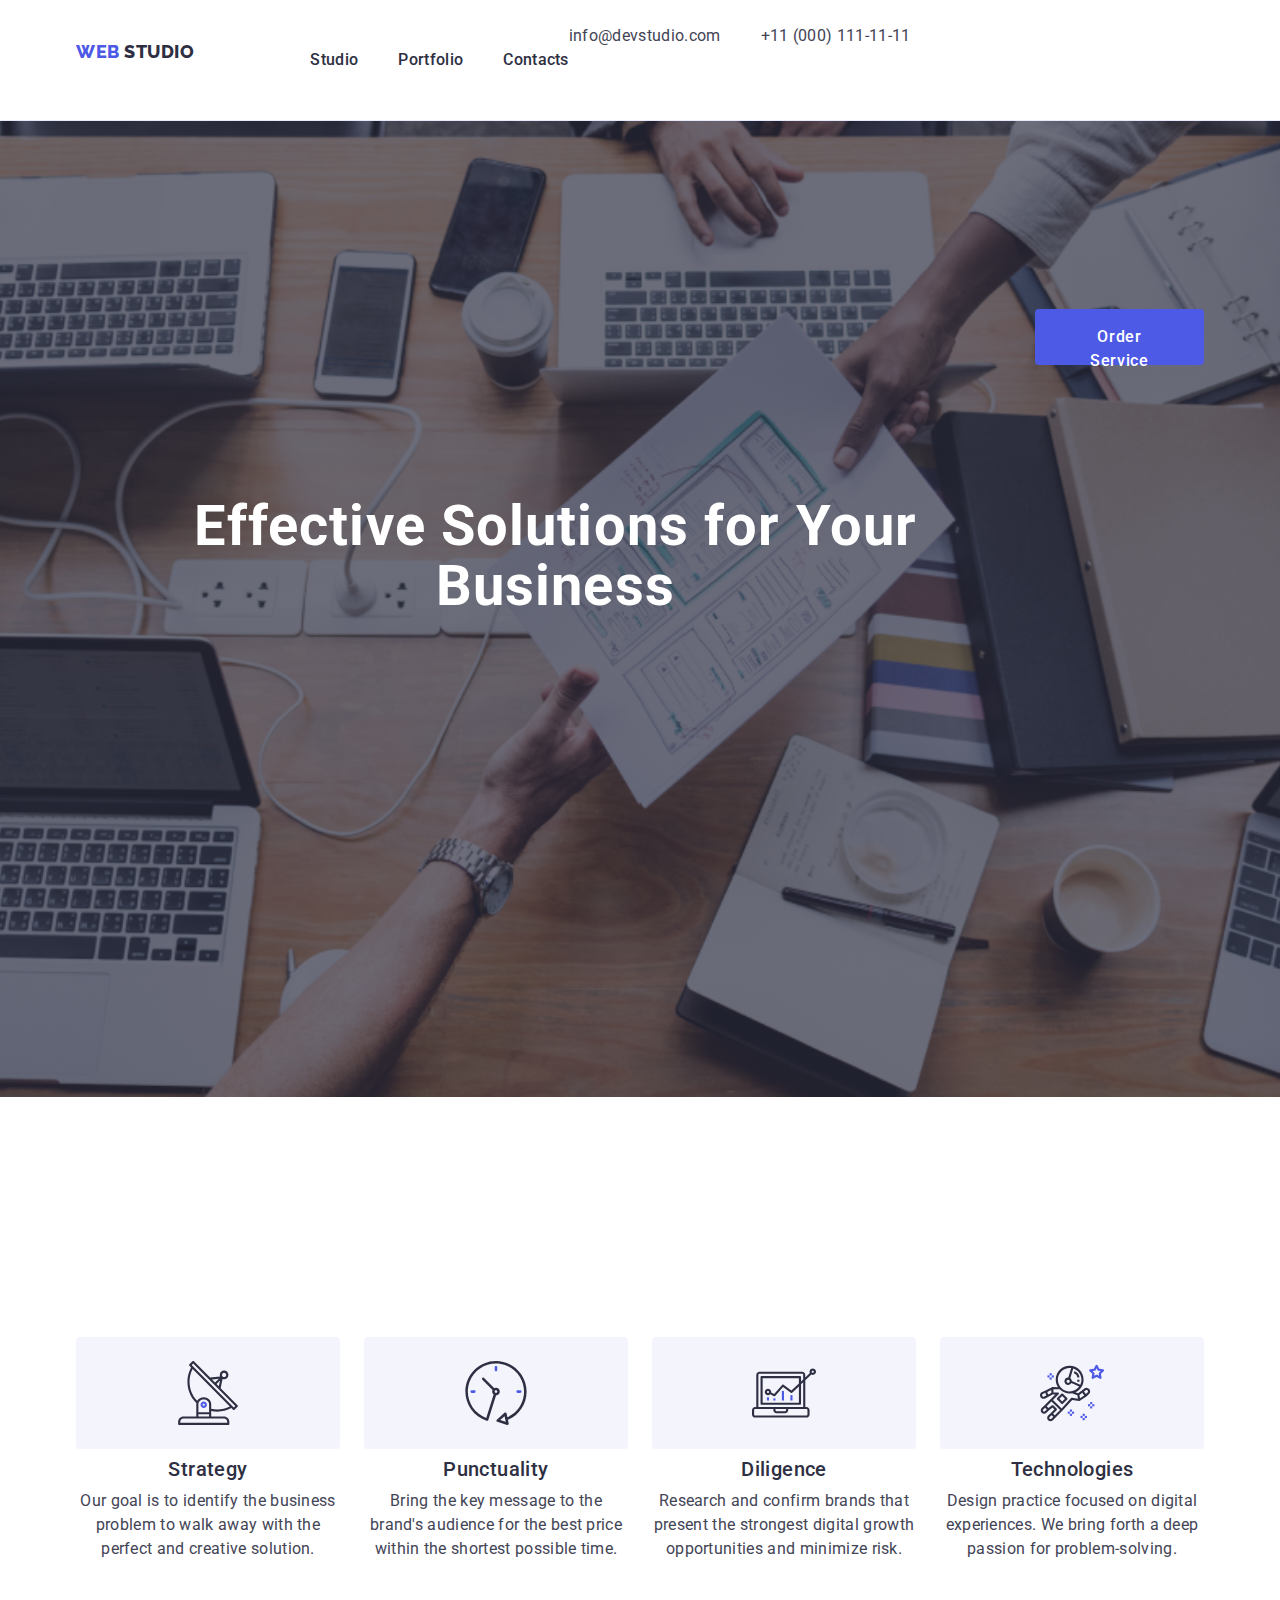
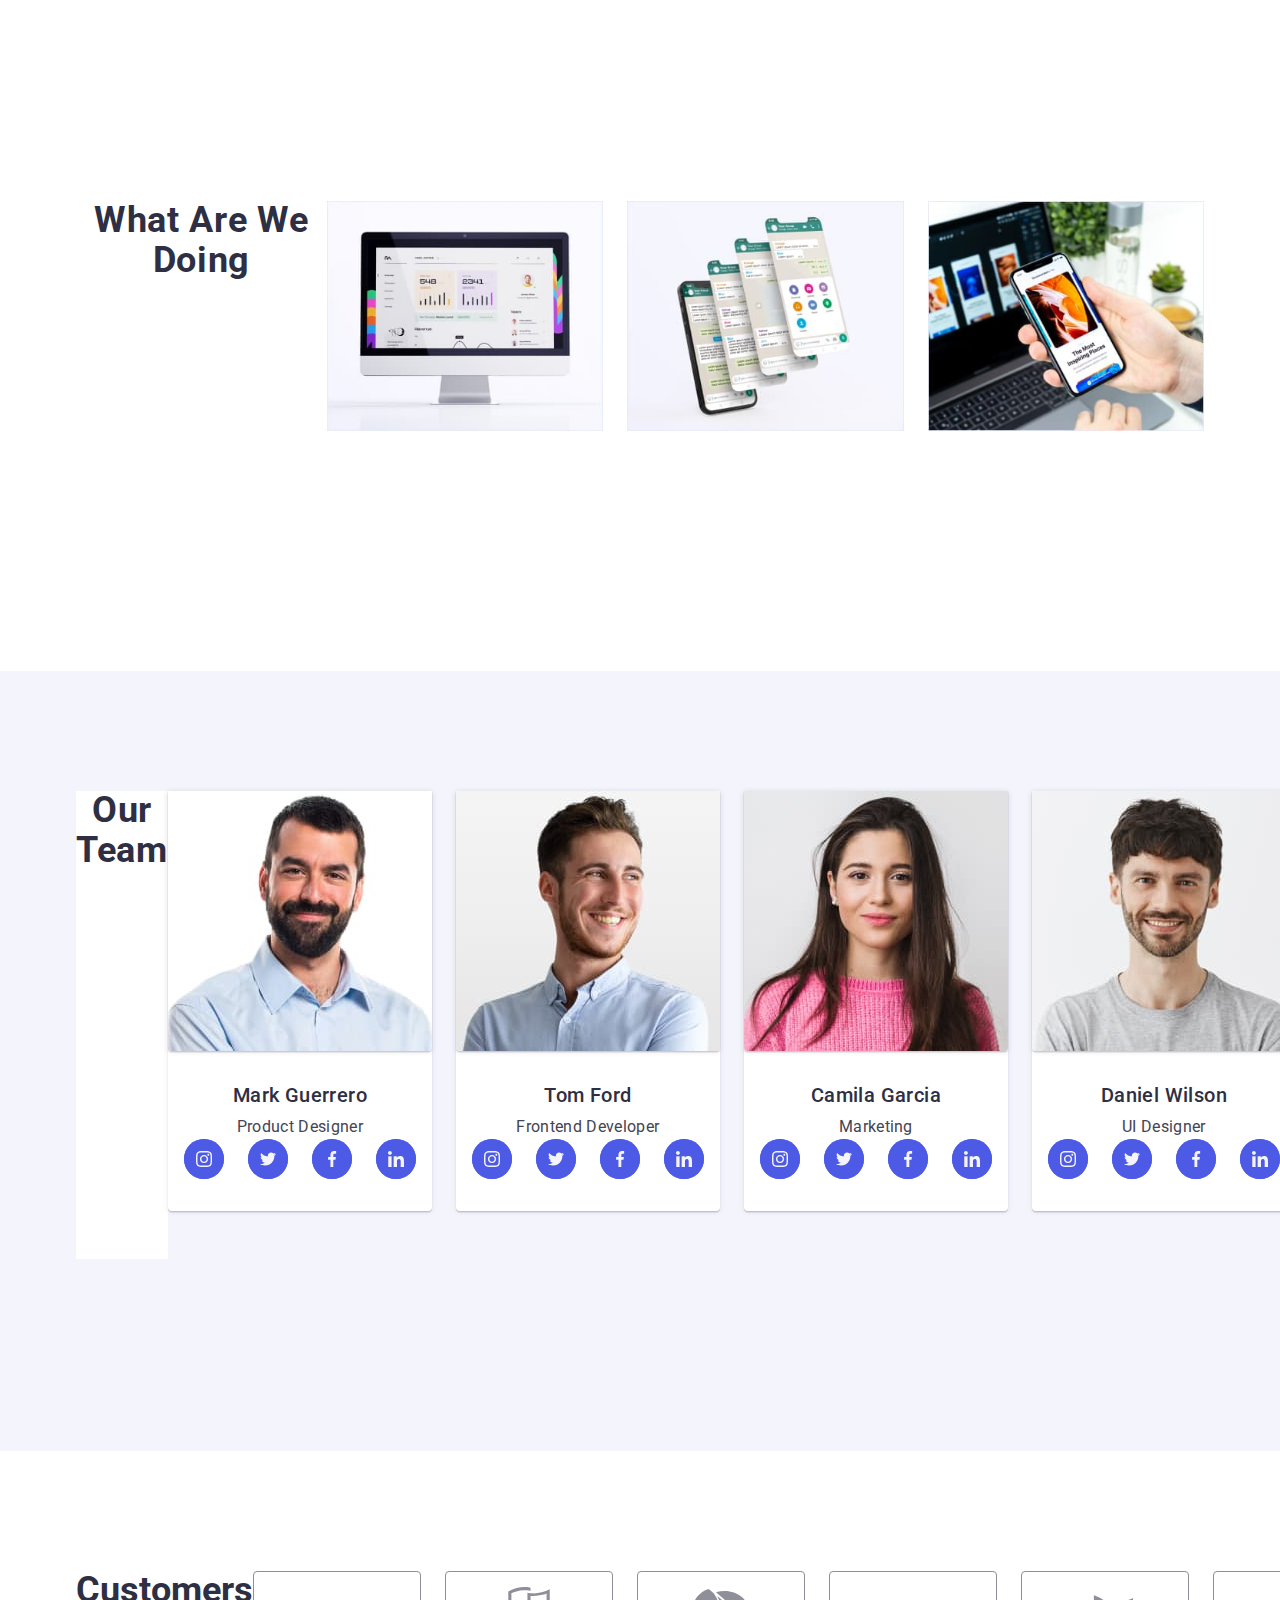
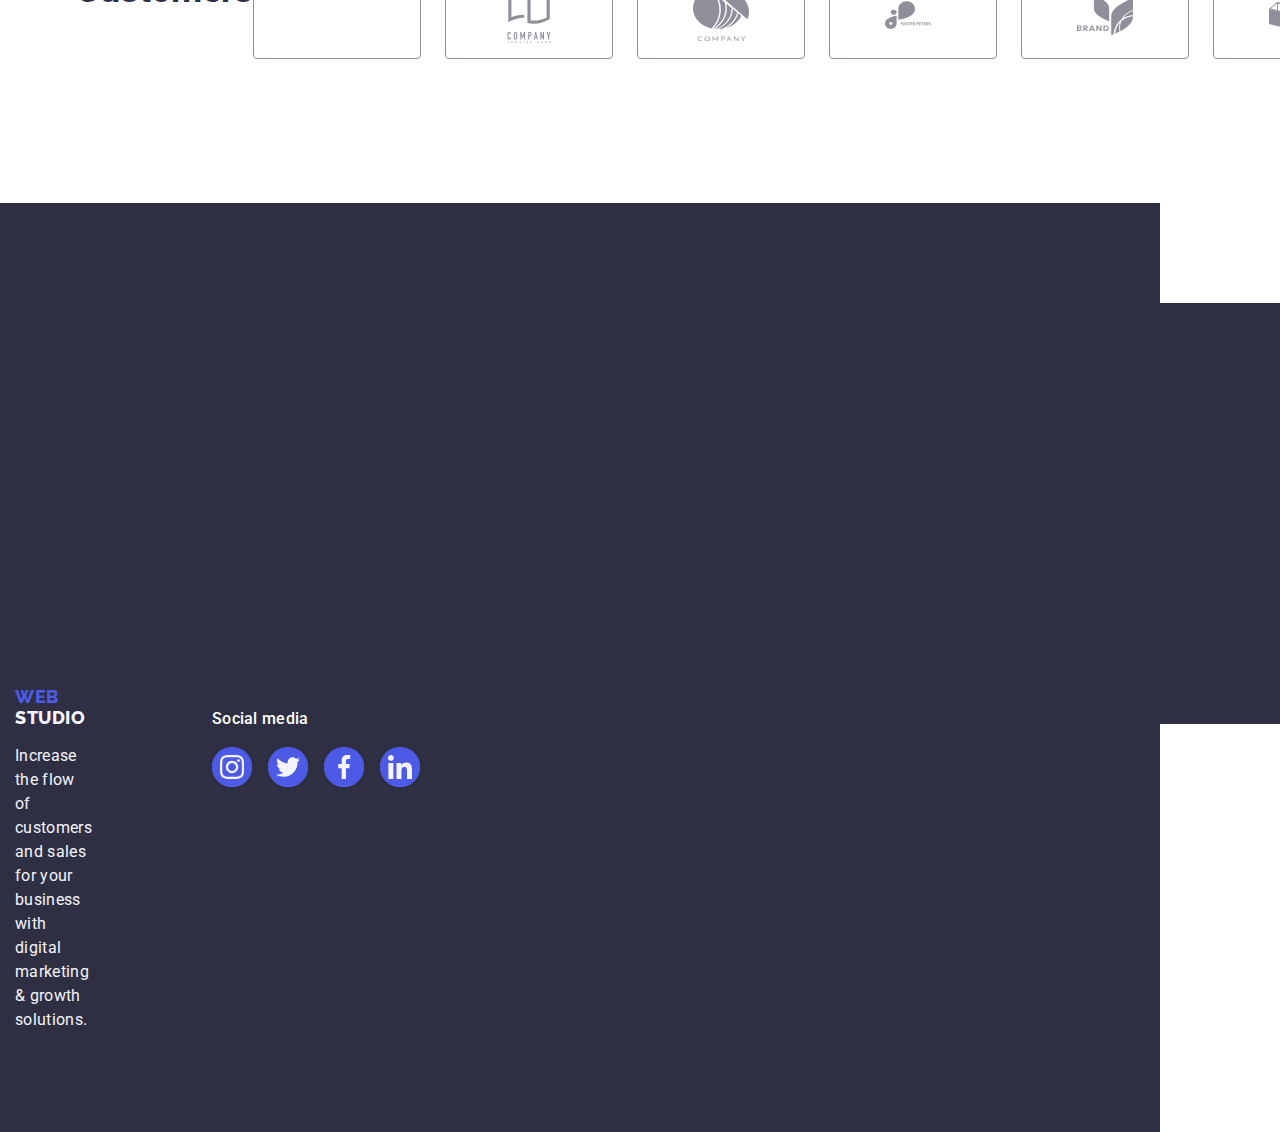
==== index.html @ 56611405 "." ====
<!DOCTYPE html>
<html lang="en">
  <head>
    <meta charset="UTF-8" />
    <meta name="viewport" content="width=device-width, initial-scale=1.0" />
    <link
      rel="stylesheet"
      href="https://cdnjs.cloudflare.com/ajax/libs/modern-normalize/2.0.0/modern-normalize.min.css"
      integrity="sha512-4xo8blKMVCiXpTaLzQSLSw3KFOVPWhm/TRtuPVc4WG6kUgjH6J03IBuG7JZPkcWMxJ5huwaBpOpnwYElP/m6wg=="
      crossorigin="anonymous"
      referrerpolicy="no-referrer"
    />
    <link rel="preconnect" href="https://fonts.googleapis.com" />
    <link rel="preconnect" href="https://fonts.gstatic.com" crossorigin />
    <link
      href="https://fonts.googleapis.com/css2?family=Raleway:wght@700&family=Roboto:wght@400;500;700;900&display=swap"
      rel="stylesheet"
    />
    <link rel="stylesheet" href="./css/styles.css" />
    <title>WebStudio</title>
  </head>
  <body>
    <header class="hero-header">
      <div class="container">
        <!-- Top line -->
        <!-- Menu nav -->
        <nav class="hero-link">
          <!-- Logo -->
          <a class="link logo logo-blue hero-top-line" href="./index.html"
            >Web <span class="link logo-header">Studio</span></a
          >
          <ul class="list hero-link">
            <li><a class="link nav" href="./index.html">Studio</a></li>
            <li><a class="link nav" href="./portfolio.html">Portfolio</a></li>
            <li><a class="link nav" href="">Contacts</a></li>
          </ul>
        </nav>
        <!-- contacts -->
        <address class="font">
          <ul class="list hero-link">
            <li>
              <a class="link adress" href="mailto:info@devstudio.com"
                >info@devstudio.com</a
              >
            </li>
            <li>
              <a class="link adress" href="tel:+110001111111"
                >+11 (000) 111-11-11</a
              >
            </li>
          </ul>
        </address>
      </div>
    </header>

    <main>
      <!-- Section 1 -->
      <section class="section-dark section-one">
        <div class="container">
          <h1 class="title-web-studio hero-section-one">
            Effective Solutions for Your Business
          </h1>
          <button
            class="order-service-button hero-section-button"
            type="button"
            data-modal-open
          >
            Order Service
          </button>
        </div>
      </section>
      <!-- section 2 -->
      <section class="section-two">
        <div class="container">
          <h2 class="subtitle-web-studio-blue visually-hidden">Features</h2>
          <ul class="list hero-section-two">
            <li class="link">
              <div class="div-icon">
                <svg width="64" height="64">
                  <use href="./images/icons.svg#antenna1"></use>
                </svg>
              </div>
              <h3 class="title-three space-title-paragraf">
                <a href="#strategy"></a>Strategy
              </h3>
              <p class="p-body">
                Our goal is to identify the business problem to walk away with
                the perfect and creative solution.
              </p>
            </li>
            <li class="link">
              <div class="div-icon">
                <svg width="64" height="64">
                  <use href="./images/icons.svg#clock1"></use>
                </svg>
              </div>
              <h3 class="title-three space-title-paragraf">
                <a href="#punctuality"></a>Punctuality
              </h3>
              <p class="p-body">
                Bring the key message to the brand's audience for the best price
                within the shortest possible time.
              </p>
            </li>
            <li class="link">
              <div class="div-icon">
                <svg width="64" height="64">
                  <use href="./images/icons.svg#diagram1"></use>
                </svg>
              </div>
              <h3 class="title-three space-title-paragraf">
                <a href="#diligence"></a>Diligence
              </h3>
              <p class="p-body">
                Research and confirm brands that present the strongest digital
                growth opportunities and minimize risk.
              </p>
            </li>
            <li class="link">
              <div class="div-icon">
                <svg width="64" height="64">
                  <use href="./images/icons.svg#astronaut1"></use>
                </svg>
              </div>
              <h3 class="title-three space-title-paragraf">
                <a href="technologies"></a>Technologies
              </h3>
              <p class="p-body">
                Design practice focused on digital experiences. We bring forth a
                deep passion for problem-solving.
              </p>
            </li>
          </ul>
        </div>
      </section>
      <!-- Section 3 -->
      <section class="section-three">
        <div class="container">
          <h2 class="subtitle-web-studio-blue">What are we doing</h2>
          <ul class="list hero-section-three">
            <li class="link">
              <img
                class="section-three-img"
                src="./images/Rectangle71.jpg"
                alt="poza1"
                width="360"
              />
            </li>
            <li class="link">
              <img
                class="section-three-img"
                src="./images/phone1.jpg"
                alt="poza2"
                width="360"
              />
            </li>
            <li class="link">
              <img
                class="section-three-img"
                src="./images/phone2.jpg"
                alt="poza3"
                width="360"
              />
            </li>
          </ul>
        </div>
      </section>
      <!-- Section 4 -->
      <section class="section-light section-four">
        <div class="container">
          <h2 class="subtitle-web-studio-blue">Our Team</h2>
          <ul class="list hero-section-three">
            <li class="link team-member">
              <img
                class="background-white team-member"
                src="./images/member1.jpg"
                alt="teamcard1"
                width="264"
              />
              <div class="div">
                <h3 class="background-white title-three">Mark Guerrero</h3>
                <p class="background-white p-body">Product Designer</p>
                <ul class="ul-svg list">
                  <li class="li-svg link">
                    <a href="" class="li-svg">
                      <svg
                        class="svg-icons-section-four"
                        width="16"
                        height="16"
                      >
                        <use href="./images/icons.svg#instagram2"></use>
                      </svg>
                    </a>
                  </li>
                  <li class="li-svg link">
                    <a href="" class="li-svg">
                      <svg
                        class="svg-icons-section-four"
                        width="16"
                        height="16"
                      >
                        <use href="./images/icons.svg#twitter1"></use>
                      </svg>
                    </a>
                  </li>
                  <li class="li-svg link">
                    <a href="" class="li-svg">
                      <svg
                        class="svg-icons-section-four"
                        width="16"
                        height="16"
                      >
                        <use href="./images/icons.svg#facebook1"></use>
                      </svg>
                    </a>
                  </li>
                  <li class="li-svg link">
                    <a href="" class="li-svg">
                      <svg
                        class="svg-icons-section-four"
                        width="16"
                        height="16"
                      >
                        <use href="./images/icons.svg#linkedin1"></use>
                      </svg>
                    </a>
                  </li>
                </ul>
              </div>
            </li>
            <li class="link team-member">
              <img
                class="background-white team-member"
                src="./images/member2.jpg"
                alt="teamcard2"
                width="264"
              />
              <div class="div">
                <h3 class="background-white title-three">Tom Ford</h3>
                <p class="background-white p-body">Frontend Developer</p>
                <ul class="ul-svg list">
                  <li class="li-svg link">
                    <a href="" class="li-svg">
                      <svg
                        class="svg-icons-section-four"
                        width="16px"
                        height="16px"
                      >
                        <use href="./images/icons.svg#instagram2"></use>
                      </svg>
                    </a>
                  </li>
                  <li class="li-svg link">
                    <a href="" class="li-svg">
                      <svg
                        class="svg-icons-section-four"
                        width="16px"
                        height="16px"
                      >
                        <use href="./images/icons.svg#twitter1"></use>
                      </svg>
                    </a>
                  </li>
                  <li class="li-svg link">
                    <a href="" class="li-svg">
                      <svg
                        class="svg-icons-section-four"
                        width="16px"
                        height="16px"
                      >
                        <use href="./images/icons.svg#facebook1"></use>
                      </svg>
                    </a>
                  </li>
                  <li class="li-svg link">
                    <a href="" class="li-svg">
                      <svg
                        class="svg-icons-section-four"
                        width="16px"
                        height="16px"
                      >
                        <use href="./images/icons.svg#linkedin1"></use>
                      </svg>
                    </a>
                  </li>
                </ul>
              </div>
            </li>
            <li class="link team-member">
              <img
                class="background-white team-member"
                src="./images/member3.jpg"
                alt="teamcard3"
                width="264"
              />
              <div class="div">
                <h3 class="background-white title-three">Camila Garcia</h3>
                <p class="background-white p-body">Marketing</p>
                <ul class="ul-svg list">
                  <li class="li-svg link">
                    <a href="" class="li-svg">
                      <svg
                        class="svg-icons-section-four"
                        width="16px"
                        height="16px"
                      >
                        <use href="./images/icons.svg#instagram2"></use>
                      </svg>
                    </a>
                  </li>
                  <li class="li-svg link">
                    <a href="" class="li-svg">
                      <svg
                        class="svg-icons-section-four"
                        width="16px"
                        height="16px"
                      >
                        <use href="./images/icons.svg#twitter1"></use>
                      </svg>
                    </a>
                  </li>
                  <li class="li-svg link">
                    <a href="" class="li-svg">
                      <svg
                        class="svg-icons-section-four"
                        width="16px"
                        height="16px"
                      >
                        <use href="./images/icons.svg#facebook1"></use>
                      </svg>
                    </a>
                  </li>
                  <li class="li-svg link">
                    <a href="" class="li-svg">
                      <svg
                        class="svg-icons-section-four"
                        width="16px"
                        height="16px"
                      >
                        <use href="./images/icons.svg#linkedin1"></use>
                      </svg>
                    </a>
                  </li>
                </ul>
              </div>
            </li>
            <li class="link team-member">
              <img
                class="background-white team-member"
                src="./images/member4.jpg"
                alt="teamcard4"
                width="264"
              />
              <div class="div">
                <h3 class="background-white title-three">Daniel Wilson</h3>
                <p class="background-white p-body">UI Designer</p>
                <ul class="ul-svg list">
                  <li class="li-svg link">
                    <a href="" class="li-svg">
                      <svg
                        class="svg-icons-section-four"
                        width="16px"
                        height="16px"
                      >
                        <use href="./images/icons.svg#instagram2"></use>
                      </svg>
                    </a>
                  </li>
                  <li class="li-svg link">
                    <a href="" class="li-svg">
                      <svg
                        class="svg-icons-section-four"
                        width="16px"
                        height="16px"
                      >
                        <use href="./images/icons.svg#twitter1"></use>
                      </svg>
                    </a>
                  </li>
                  <li class="li-svg link">
                    <a href="" class="li-svg">
                      <svg
                        class="svg-icons-section-four"
                        width="16px"
                        height="16px"
                      >
                        <use href="./images/icons.svg#facebook1"></use>
                      </svg>
                    </a>
                  </li>
                  <li class="li-svg link">
                    <a href="" class="li-svg">
                      <svg
                        class="svg-icons-section-four"
                        width="16px"
                        height="16px"
                      >
                        <use href="./images/icons.svg#linkedin1"></use>
                      </svg>
                    </a>
                  </li>
                </ul>
              </div>
            </li>
          </ul>
        </div>
      </section>
      <!-- Section 5 -->
      <section class="customers">
        <div class="container">
          <h2 class="customers-title">Customers</h2>
          <ul class="customers-list">
            <li class="icons-style">
              <a href="" class="svg-section-five">
                <svg class="svg-icons" width="104" height="56">
                  <use href="./images/icons.svg#union"></use>
                </svg>
              </a>
            </li>
            <li class="icons-style">
              <a href="" class="svg-section-five">
                <svg class="svg-icons" width="104" height="56">
                  <use href="./images/icons.svg#companytagline"></use>
                </svg>
              </a>
            </li>
            <li class="icons-style">
              <a href="" class="svg-section-five">
                <svg class="svg-icons" width="104" height="56">
                  <use href="./images/icons.svg#company"></use>
                </svg>
              </a>
            </li>
            <li class="icons-style">
              <a href="" class="svg-section-five">
                <svg class="svg-icons" width="104" height="56">
                  <use href="./images/icons.svg#fosterpeters"></use>
                </svg>
              </a>
            </li>
            <li class="icons-style">
              <a href="" class="svg-section-five">
                <svg class="svg-icons" width="104" height="56">
                  <use href="./images/icons.svg#brand"></use>
                </svg>
              </a>
            </li>
            <li class="icons-style">
              <a href="" class="svg-section-five">
                <svg class="svg-icons" width="104" height="56">
                  <use href="./images/icons.svg#companytagline2"></use>
                </svg>
              </a>
            </li>
          </ul>
        </div>
      </section>
    </main>
    <footer class="footer footer-container">
      <div class="container footer-container">
        <div class="div-footer">
          <a class="link logo logo-blue link-footer" href="./index.html"
            >Web <span class="logo-header-footer">Studio</span></a
          >
          <p class="p-footer">
            Increase the flow of customers and sales for your business with
            digital marketing & growth solutions.
          </p>
        </div>
        <div>
          <p class="social-media">Social media</p>
          <ul class="ul-svg list footer-list">
            <li class="li-svg link">
              <a href="" class="footer-icon">
                <svg class="svg-icons-section-four" width="24" height="24">
                  <use href="./images/icons.svg#instagram2"></use>
                </svg>
              </a>
            </li>
            <li class="li-svg link">
              <a href="" class="footer-icon">
                <svg class="svg-icons-section-four" width="24" height="24">
                  <use href="./images/icons.svg#twitter1"></use>
                </svg>
              </a>
            </li>
            <li class="li-svg link">
              <a href="" class="footer-icon">
                <svg class="svg-icons-section-four" width="24" height="24">
                  <use href="./images/icons.svg#facebook1"></use>
                </svg>
              </a>
            </li>
            <li class="li-svg link">
              <a href="" class="footer-icon">
                <svg class="svg-icons-section-four" width="24" height="24">
                  <use href="./images/icons.svg#linkedin1"></use>
                </svg>
              </a>
            </li>
          </ul>
        </div>
        <img
          class="section-three-img"
          src="./images/darkbg.jpg"
          alt="darkbg"
          width="1440"
        />
      </div>
    </footer>
    <div class="is-hidden modal-window" data-modal>
      <div class="modal-white">
        <button class="button-modal-window" type="button" data-modal-close>
          <svg width="8" height="8" class="svg-modal-button">
            <use href="./images/icons.svg#close"></use>
          </svg>
        </button>
      </div>
    </div>
    <script src="js/modal.js"></script>
  </body>
</html>
---- css/styles.css ----
:root {
  --color-text: #4d5ae5;
  --color-light: #f4f4fd;
  --color-titles-body: #2e2f42;
  --color-p-body: #434455;
  --white-color: #ffffffff;
  --icons-color: #8e8f99;
}
/* global */
body {
  font-family: "Roboto", sans-serif;
  color: var(--color-p-body);
  background-color: var(--white-color);
}
*{
  margin: 0;
}
*,
*::before,
*::after {
  box-sizing: border-box;
}
/* classes */
.list {
  list-style: none;
  display: flex;
  padding: 0;
}
.link {
  text-decoration: none;
}

.link:hover
{
    color: #404bbf;
}

.link:focus
{
    color: #404bbf;
}

.logo {
  font-family: "Raleway", sans-serif;
  font-size: 18px;
  font-style: normal;
  font-weight: 800;
  line-height: 116.667%;
  letter-spacing: 0.54px;
  text-transform: uppercase;
  line-height: 1.17;
  display:inline-block;
  margin-bottom: 16px;
}

.logo-header {
  color: var(--color-titles-body);
}
.logo-blue {
  color: var(--color-text);
}

.logo-header-footer {
  color: var(--color-light);
}

.nav {
  color: var(--color-titles-body);
  font-family: Roboto;
  font-size: 16px;
  font-style: normal;
  font-weight: 500;
  line-height: 150%;
  letter-spacing: 0.32px;
  padding:24px 0
}
.font {
  font-style: normal;
}

.adress{
  color: var(--color-p-body);
  font-family: Roboto;
  font-size: 16px;
  font-style: normal;
  font-weight: 400;
  line-height: 150%;
  letter-spacing: 0.32px;
}
.button {
  color: var(--color-text);
  font-family: "Roboto", sans-serif;
  background-color: var(--color-light);
  cursor: pointer;
  letter-spacing: 0.04em;
  line-height: 1.5;
  font-size: 16px;
  font-weight: 500;
  display:flex;
  justify-content: center;
  padding: 12px 24px;
  margin-bottom: 72px;
  border: 1px solid #e7e9fc;
  border-radius: 4px;
  gap: 24px;
}
.button:last-child{
  margin-bottom: 72px;
}
.button:hover{
  color: #ffffffff;
  background-color: #404bbf;
  border: 1px solid transparent;
  box-shadow: 0px 3px 1px rgba(0, 0, 0, 0.1), 0px 2px 1px rgba(0, 0, 0, 0.08), 0px 2px 2px rgba(0, 0, 0, 0.12);
}
.button:focus{
  color: #ffffffff;
  background-color: #404bbf;
  border: 1px solid transparent;
  box-shadow: 0px 3px 1px rgba(0, 0, 0, 0.1), 0px 2px 1px rgba(0, 0, 0, 0.08), 0px 2px 2px rgba(0, 0, 0, 0.12);
}

.order-service-button
{
font-family: "Roboto", sans-serif;
color: #FFF;
font-size: 16px;
font-style: normal;
font-weight: 500;
line-height: 150%;
letter-spacing: 0.64px;
background: var(--color-text);
cursor: pointer;
}
.order-service-button:hover,
:focus
{
color: background-color: #404bbf;
background-color: #404bbf;
}

.section-dark{ 
  background-image: linear-gradient(rgba(46, 47, 66, 0.7), rgba(46, 47, 66, 0.7)), url(../images/people-office.jpg);
  background-size:cover;
  background-repeat:no-repeat;
  margin-inline:auto;
}

.title-three {
  background-color: #ffffffff;
  color: var(--color-titles-body);
  font-size: 20px;
  font-style: normal;
  font-weight: 500;
  line-height: 120%;
  letter-spacing: 0.4px;
  text-align: center;
  margin-bottom: 8px;
}
.title-two{
color: var(--color-titles-body);
font-size: 20px;
font-style: normal;
font-weight: 500;
line-height: 120%;
letter-spacing: 0.4px;
margin-bottom:8px;
}

.section-light
{
background-color: var(--color-light);
}

.title-web-studio
{
color: #FFF;
text-align: center;
font-size: 56px;
font-style: normal;
font-weight: 700;
line-height: 107.143%;
letter-spacing: 1.12px;
padding: 60px 56px;
align-items: center;
justify-content: center;
max-width:496px;
}

.subtitle-web-studio-blue
{
 color: var(--color-titles-body);
background-color: #ffffffff;
text-align: center;
font-size: 36px;
font-style: normal;
font-weight: 700;
line-height: 111.111%;
letter-spacing: 0.72px;
text-transform: capitalize;
line-height: 1.11;
margin-bottom:72px;
}

.p-body {
  color: var(--color-p-body);
  font-size: 16px;
  font-style: normal;
  font-weight: 400;
  line-height: 150%;
  letter-spacing: 0.32px;
  text-align: center;
}
.p-footer {
  color: var(--color-light);
  font-family: Roboto;
  font-size: 16px;
  font-style: normal;
  font-weight: 400;
  line-height: 150%;
  letter-spacing: 0.32px;
}
.footer {
  background-color: var(--color-titles-body);
  padding:100px 0;
}

.team-member {
  background-color: #ffffffff;
  width: calc((100% - 72px) / 4);
  width:100%;
  min-width:264px;
  border-radius: 0px 0px 4px 4px;
  display:block;
   box-shadow: 0px 1px 6px rgba(46, 47, 66, 0.08), 0px 1px 1px rgba(46, 47, 66, 0.16), 0px 2px 1px rgba(46, 47, 66, 0.08);
}
.background-white {
    background-color: #ffffffff;
}

/* flexbox */
.container{
  width: 1158px;
  margin:0 auto;
  padding: 0 15px;
  display:flex;

}
.hero-header{
  justify-content: space-between;
  border-bottom:1px solid #e7e9fc;
  box-shadow: 0px 2px 1px rgba(46, 47, 66, 0.08), 0px 1px 1px rgba(46, 47, 66, 0.16), 0px 1px 6px rgba(46, 47, 66, 0.08);
}
.hero-link{
  display:flex;
  gap: 40px;
  align-items:center;
  padding: 24px 0;
}
.hero-top-line{
  margin-right:76px;
  padding:25,5px 1169px 25,5px 156px;
  justify-content:flex-start;
}
.hero-section-one{
 max-width: 1440px;
height: 600px;
top: 72px;
padding: 188px 0;
}
.hero-section-button{
  display: block;
  padding: 16px 32px;
  gap: 10px;
  min-width: 169px;
  height:56px;
  border:none;
  border-radius:4px;
}
.hero-section-two{
  padding:120px 0;
  display:flex;
  justify-content: flex-start;
  gap:24px;
}
.visually-hidden {
  position: absolute;
  width: 1px;
  height: 1px;
  margin: -1px;
  border: 0;
  padding: 0;
  
  white-space: nowrap;
  clip-path: inset(100%);
  clip: rect(0 0 0 0);
  overflow: hidden;
}
.hero-section-three{
  display:flex;
  padding-bottom: 120px;
  gap: 24px;
}
.hero-footer{
  padding:100px 1020px 100px 156px;
}
.image-description{
  padding-bottom:8px;
}
.card-set {
  display: flex;
  flex-wrap: wrap;
  column-gap: 24px;
  row-gap:48px;
  margin-left:-10px;
  margin-top:-10px;

}
.item {
  display:block;
  margin-left: 10px;
  margin-top: 10px;
  width: calc((100% - 48px) / 3);
}
.card-set:last-child{
  padding-bottom:120px;
}
.images{
  display:block;
}
.space-title-paragraf{
  width: 100%;
  min-width: 264px;
}
.div{
  padding:32px 0;
}
.div-two{
  padding:32px 16px;
  border: 1px solid #e7e9fc;
  border-top:none;
}
.link-footer{
  display:inline-block;
  margin-bottom: 16px;
}
.section-one{
  padding:188px 0;
  max-width:1440px;
  background-position: center;
}
.section-two{
  padding: 120px 0;
}
.section-three{
  padding-bottom:120px;
}
.section-four{
  padding: 120px 0;
}
.section-portfolio{
  padding-top: 96px;
  padding-bottom:120px;
}
.section-three-img{
  display: block;
  width: calc((100% - 48px) / 3);
  width: 100%;
  min-width: 264;
}
.buttons-list{
  display:flex;
  justify-content:center;
  gap:24px;
  margin-bottom: 72px;
  padding:12px 24px;
  border-radius: 4px;
  border: 1px solid #e7e9fc;
}
.portfolio-image{
  display: block;
  width: calc((100%-48px)/ 3);
  width:100%;
  min-width:264;
}
.portfolio-image:hover, 
:focus{
box-shadow: 0px 1px 6px rgba(46, 47, 66, 0.08), 0px 1px 1px rgba(46, 47, 66, 0.16), 0px 2px 1px rgba(46, 47, 66, 0.08);
}
.footer-container{
  display: inline-block;
  display: flex;
  align-items: baseline;
  margin-right:120px;
}

.ul-svg{
  display:flex;
  gap : 24px;
  justify-content: center;
}
.li-svg{
  fill: var(--color-light);
  background-color: var(--color-text);
  display:flex;
  width: 40px;
  height: 40px;
  justify-content: center;
  align-items: center;
  border-radius: 50%;
  gap:16px;
}
.li-svg:hover,:focus{
  background-color:#404bbf ;
}
.customers{
  padding-top: 120px;
  padding-bottom: 120px;
  display: flex;
  justify-content: center;
  align-items: center;
  height: 100%;
}
.customers-list{
  display: flex;
  gap: 24px;
  list-style-type: none;
  padding: 0;
}
.icons-style{
  fill: var(--icons-color);
  display: flex;
  width: 168px;
  height: 88px;
  align-items: center;
  justify-content: center;
  color: var(--icons-color);
}
.icons-style:hover,
:focus
{
  border-color: #404bbf;
  color: #404bbf;
}
.social.media{
font-size: 16px;
font-family: "Roboto";
font-weight: 500;
line-height: 24px;
letter-spacing: 2%;
}
.customers-title{
  display: flex;
  align-items: center;
  justify-content: center;
  font-size:36px;
  line-height:1.11;
  color:var(--color-titles-body);
  margin-bottom:72px;
}
.footer-icon{
  fill: var(--color-light);
  background-color: var(--color-text);
  display: flex;
  width: 40px;
  height: 40px;
  align-items: center;
  justify-content: center;
  border-radius: 50%;
}

.footer-icon:hover
{

  background-color: #31d0aa;
}

.footer-icon:focus
{

  background-color: #31d0aa;
}
.div-footer{
  margin-right: 120px;
}
.div-icon{
  display:flex;
  align-items: center;
  justify-content: center;
  height: 112px;
  background-color: var(--color-light);
  border-radius: 4px;
  margin-bottom: 8px;
}
.svg-section-five{
display: flex;
width: 100%;
height: 100%;
border-radius: 50%;
align-items: center;
border-radius: 4px;
border: 1px solid var(--icons-color);
color: var(--icons-color);
justify-content: center;
}
.svg-section-five:hover
{
  color: #404bbf;
  border-color: #404bbf;
}

.svg-section-five:focus
{
  color: #404bbf;
  border-color: #404bbf;
}
.svg-icons{
  fill: currentColor;
}
.social-media{
  font-weight:500;
  line-height: 1.5;
  letter-spacing: 0.02em;
  color:var(--white-color);
  margin-bottom:16px;
}
.svg-icons-section-four{
  fill: var(--color-light);
}
.footer-list{
  gap: 16px;
}
.is-hidden{
  visibility: hidden;
}
.modal-window{
   position: fixed;
  top: 0;
  left: 0;
  width: 100%;
  height: 100%;
  background-color: rgba(46, 47, 66, 0.4);
  transition: opacity 250ms cubic-bezier(0.4, 0, 0.2, 1), visibility 250ms cubic-bezier(0.4, 0, 0.2, 1);
}
.modal-white {
  position: absolute;
  top: 50%;
  left: 50%;
  transform: translate(-50%, -50%) scale(1);
  width: 408px;
  min-height: 584px;
  background-color: #fcfcfc;
  box-shadow: 0px 1px 1px rgba(0, 0, 0, 0.14), 0px 1px 3px rgba(0, 0, 0, 0.12), 0px 2px 1px rgba(0, 0, 0, 0.2);
  border-radius: 4px;
  transition: transform 250ms cubic-bezier(0.4, 0, 0.2, 1);
}
.button-modal-window {
  position: absolute;
  top: 24px;
  right: 24px;
  width: 24px;
  height: 24px;
  border-radius: 50%;
  display: flex;
  align-items: center;
  justify-content: center;
  background-color: #e7e9fc;
  border: 1px solid rgba(0, 0, 0, 0.1);
  padding: 0;
  cursor: pointer;
  transition: background-color 250ms cubic-bezier(0.4, 0, 0.2, 1), border 250ms cubic-bezier(0.4, 0, 0.2, 1);
}
.svg-modal-button {
  transition: fill 250ms cubic-bezier(0.4, 0, 0.2, 1);
}
.svg-modal-button:hover,
.svg-modal-button:focus 
{
  background-color: #404bbf;
  border: none;
  fill: #ffffff;
}
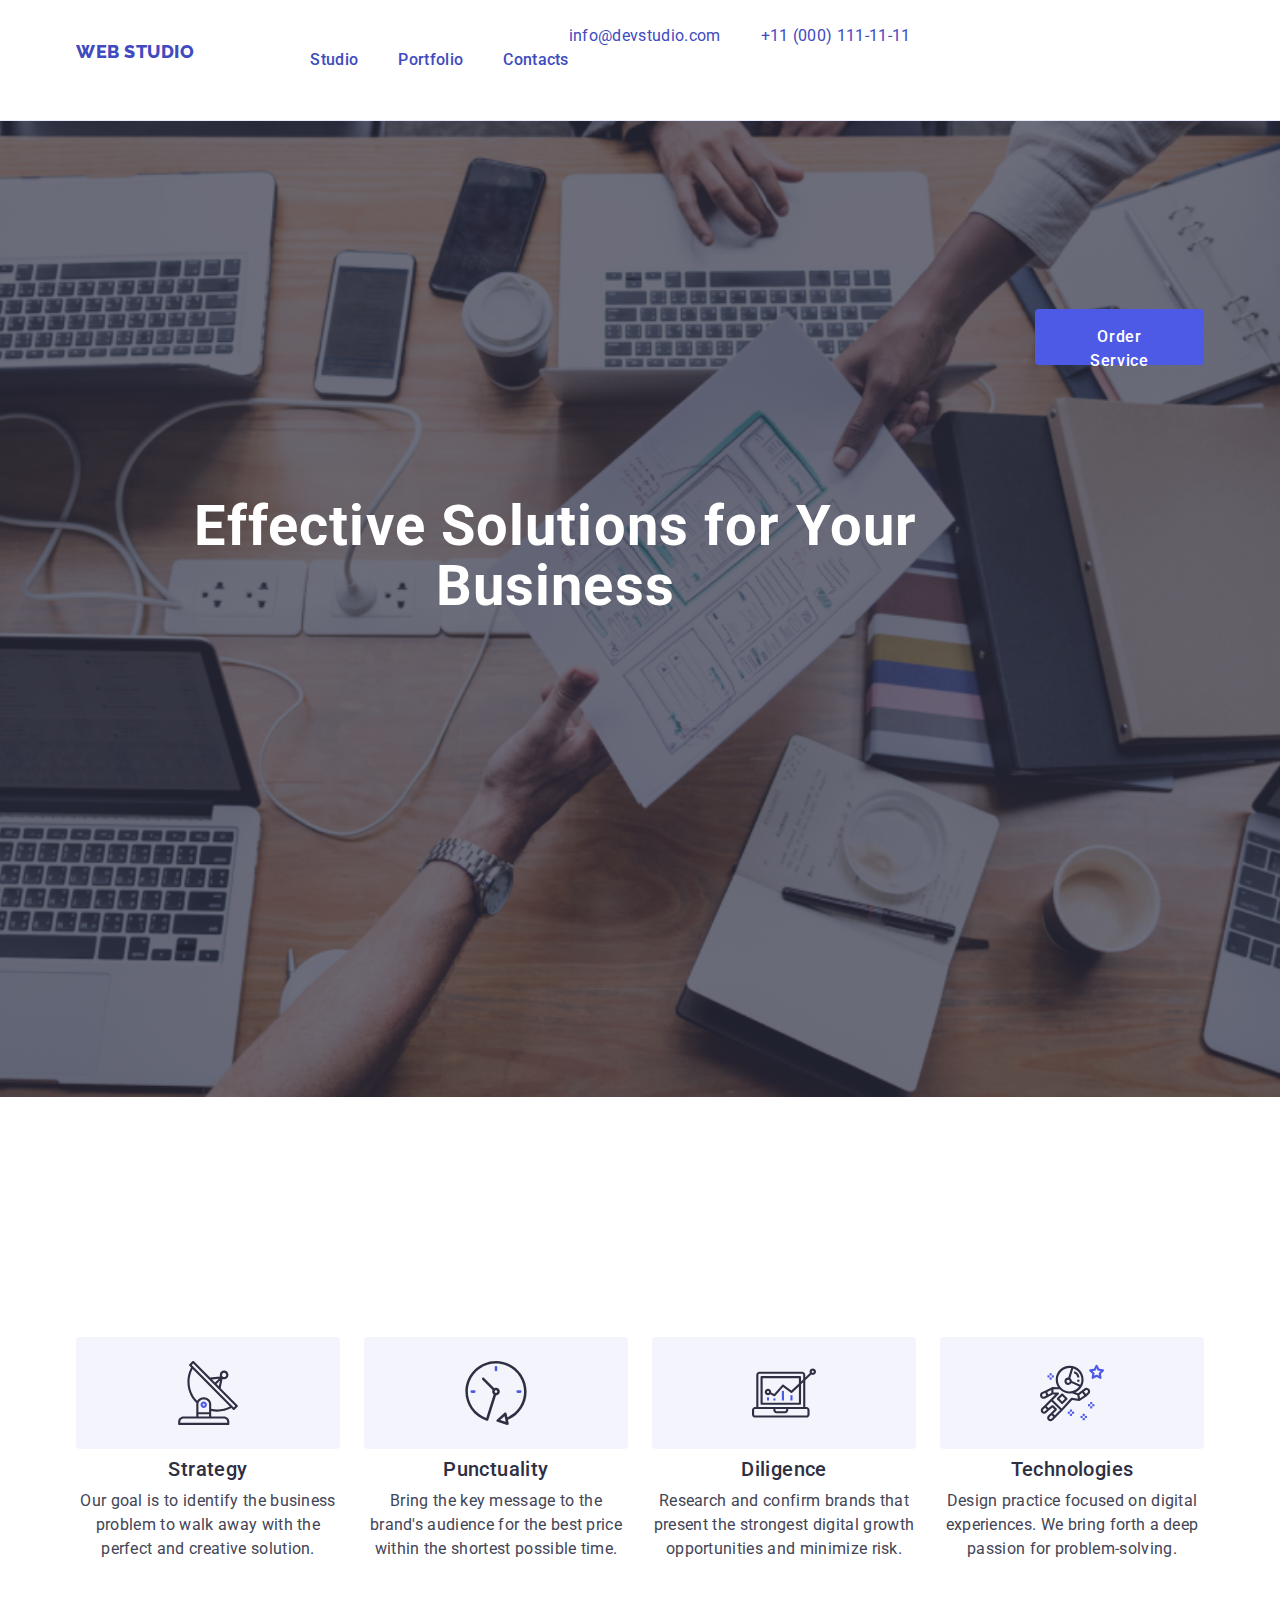
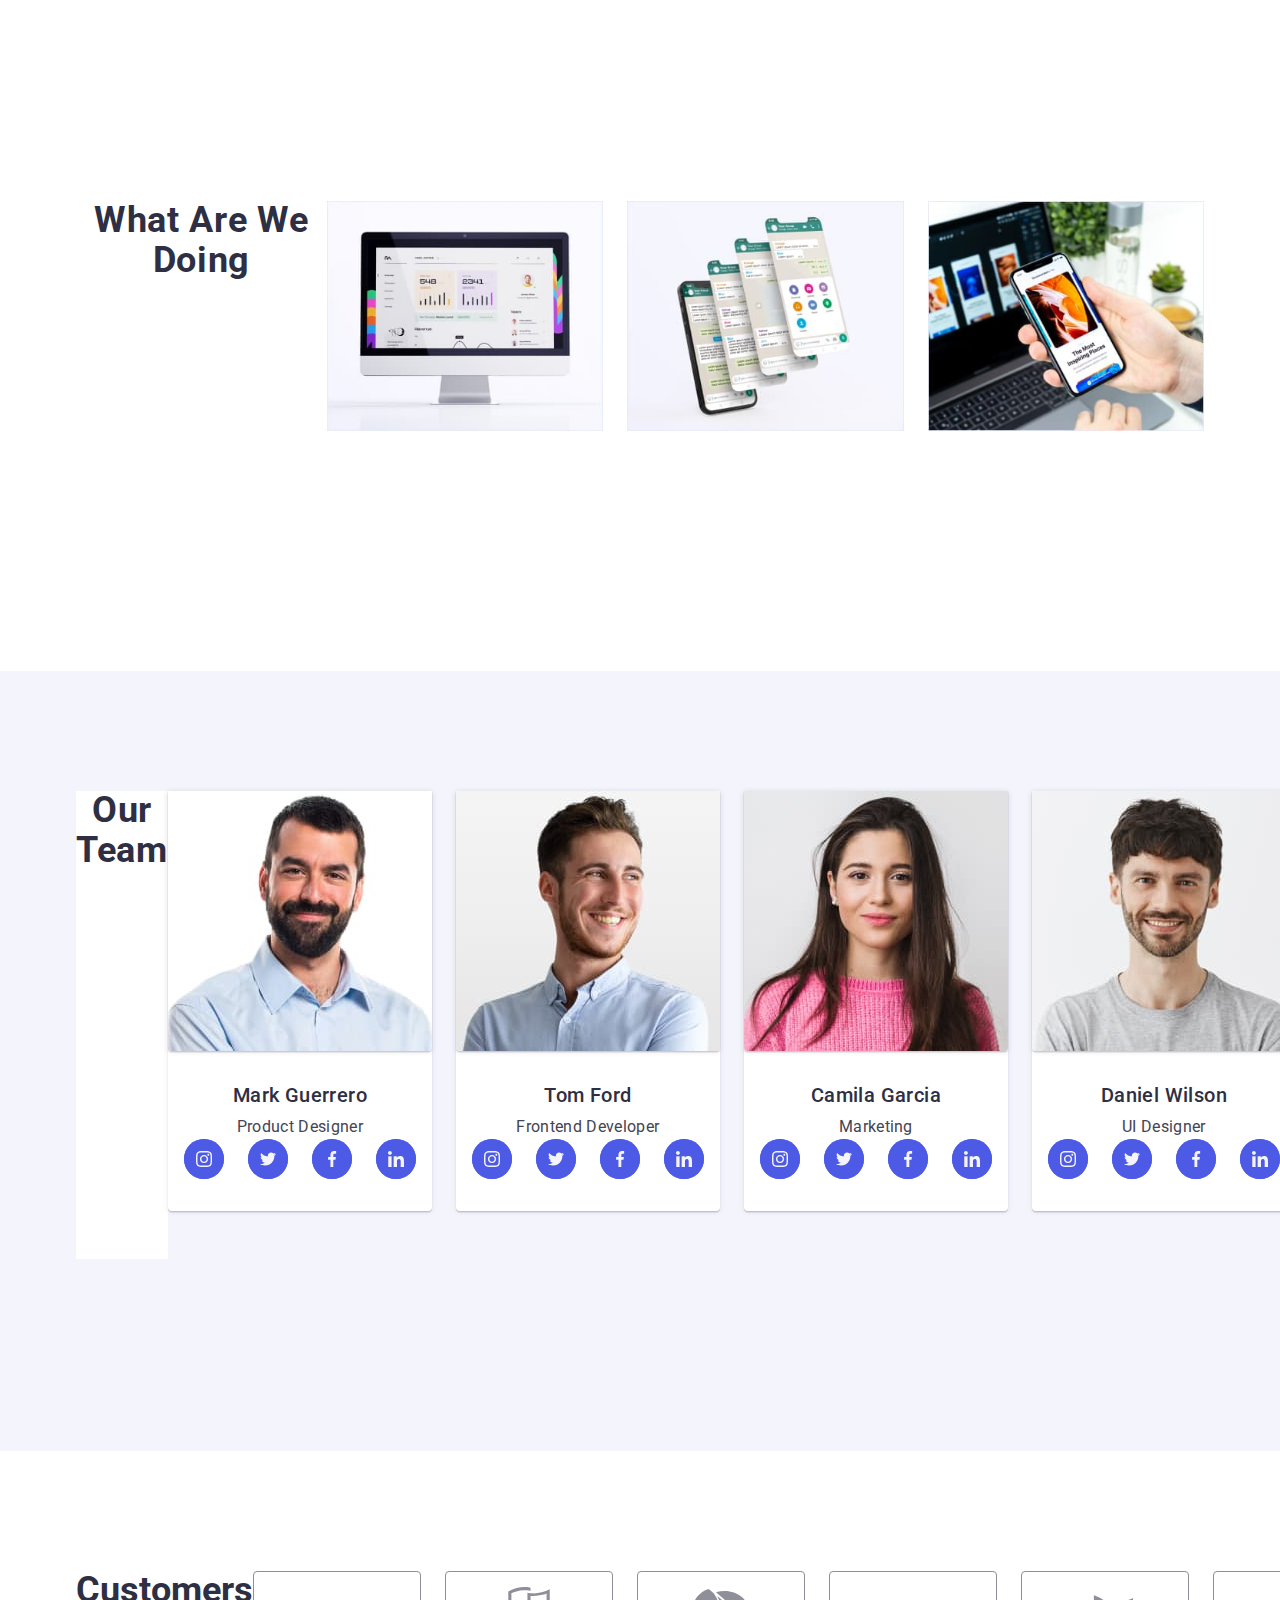
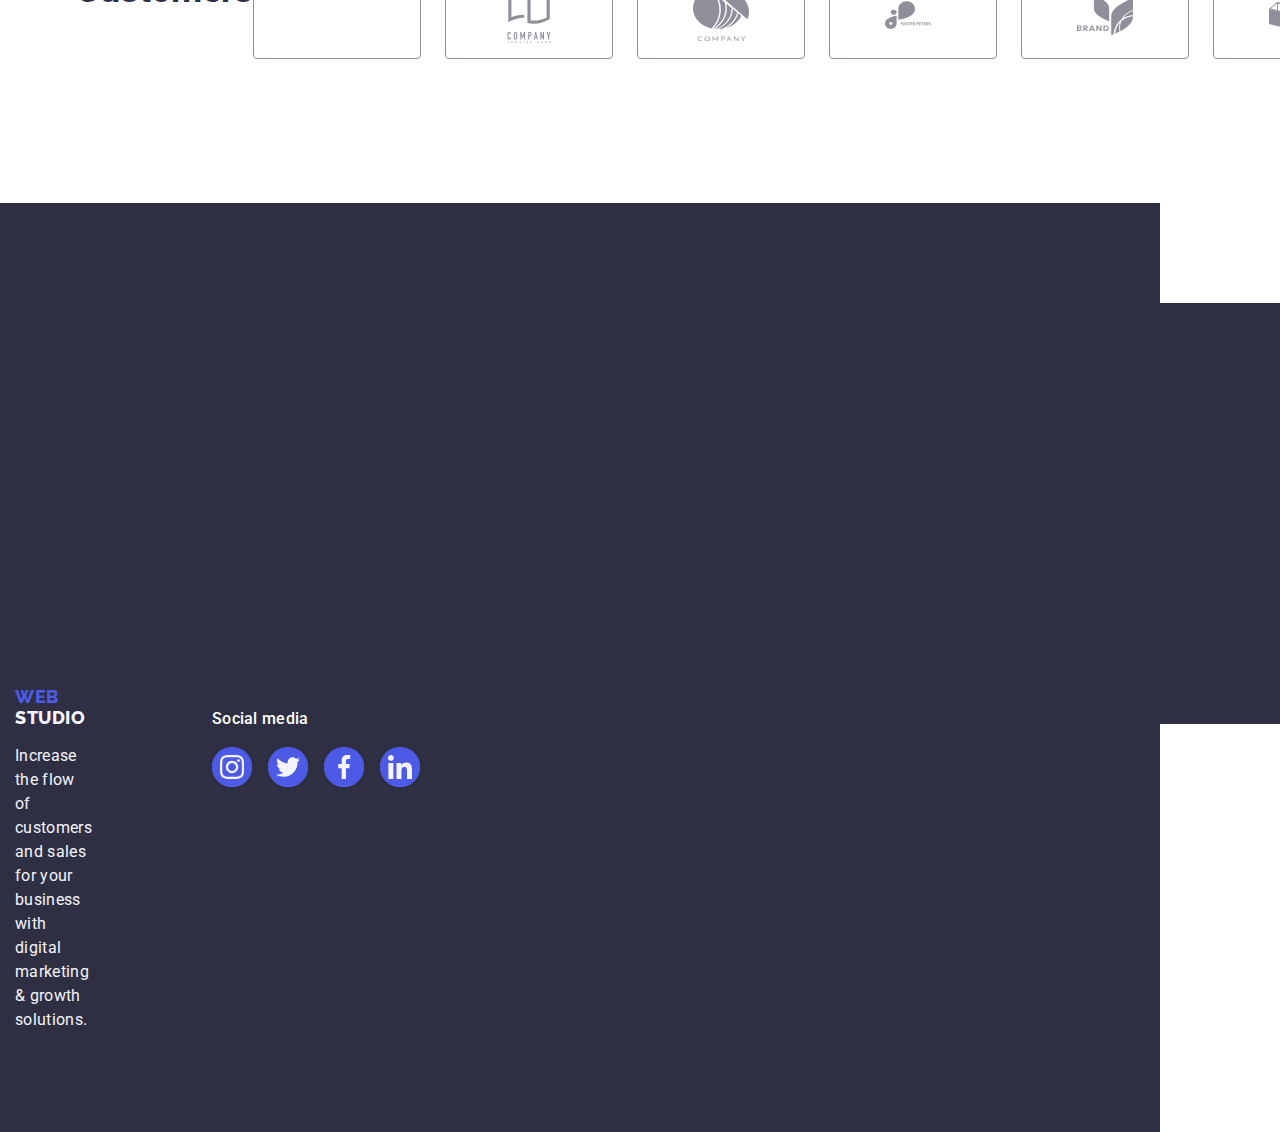
==== commit b8d685d3: "." ====
--- a/index.html
+++ b/index.html
@@ -517,6 +517,6 @@
         </button>
       </div>
     </div>
-    <script src="js/modal.js"></script>
+    <script src="./js/modal.js"></script>
   </body>
 </html>
--- a/css/styles.css
+++ b/css/styles.css
@@ -6,6 +6,26 @@
   --white-color: #ffffffff;
   --icons-color: #8e8f99;
 }
+
+*{
+  margin: 0;
+}
+*,
+*::before{
+  box-sizing: border-box;
+}
+
+*::after{
+  box-sizing: border-box;
+  content: '';
+  position: absolute;
+  left: 0;
+  bottom: -1px;
+  height: 4px;
+  background-color: #404bbf;
+  border-radius: 2px;
+}
+
 /* global */
 body {
   font-family: "Roboto", sans-serif;
@@ -51,6 +71,8 @@
   line-height: 1.17;
   display:inline-block;
   margin-bottom: 16px;
+  position:relative;
+  color: #404bbf;
 }
 
 .logo-header {
@@ -58,6 +80,8 @@
 }
 .logo-blue {
   color: var(--color-text);
+  position: relative;
+  transition: color 250ms cubic-bezier(0.4, 0, 0.2, 1);
 }
 
 .logo-header-footer {
@@ -131,6 +155,7 @@
 letter-spacing: 0.64px;
 background: var(--color-text);
 cursor: pointer;
+background-color : 250ms cubic-bezier(0.4, 0, 0.2, 1);
 }
 .order-service-button:hover,
 :focus
@@ -256,6 +281,9 @@
   gap: 40px;
   align-items:center;
   padding: 24px 0;
+  position: relative;
+  color: #404bbf;
+  transition: color 250ms cubic-bezier(0.4, 0, 0.2, 1);
 }
 .hero-top-line{
   margin-right:76px;
@@ -276,6 +304,7 @@
   height:56px;
   border:none;
   border-radius:4px;
+  background-color : 250ms cubic-bezier(0.4, 0, 0.2, 1);
 }
 .hero-section-two{
   padding:120px 0;
@@ -382,9 +411,16 @@
   width: calc((100%-48px)/ 3);
   width:100%;
   min-width:264;
-}
-.portfolio-image:hover, 
+  box-shadow : 250ms cubic-bezier(0.4, 0, 0, 0.2, 1);
+}
+.link.portfolio-image:focus .blue-text,
+.link.portfolio-image:hover .blue-text {
+  transform: translateY(0%);
+}
+
+.portfolio-image:hover,
 :focus{
+  transform: translateY(0%);
 box-shadow: 0px 1px 6px rgba(46, 47, 66, 0.08), 0px 1px 1px rgba(46, 47, 66, 0.16), 0px 2px 1px rgba(46, 47, 66, 0.08);
 }
 .footer-container{
@@ -409,6 +445,7 @@
   align-items: center;
   border-radius: 50%;
   gap:16px;
+  background-color : 250ms cubic-bezier(0.4, 0, 0.2, 1);
 }
 .li-svg:hover,:focus{
   background-color:#404bbf ;
@@ -502,6 +539,8 @@
 border: 1px solid var(--icons-color);
 color: var(--icons-color);
 justify-content: center;
+border-color : 250ms cubic-bezier(0.4, 0, 0.2, 1);
+ color : 250ms cubic-bezier(0.4, 0, 0.2, 1);
 }
 .svg-section-five:hover
 {
@@ -532,6 +571,8 @@
 }
 .is-hidden{
   visibility: hidden;
+  opacity: 0;
+  pointer-events: none;
 }
 .modal-window{
    position: fixed;
@@ -579,4 +620,27 @@
   background-color: #404bbf;
   border: none;
   fill: #ffffff;
+}
+.image-blue{
+  position: relative;
+  overflow: hidden;
+}
+.blue-text{
+  position: absolute;
+  top: 0;
+  font-size: 16px;
+  line-height: 1.5;
+  letter-spacing: 0.02em;
+  color: var(--color-light);
+  padding: 40px 32px;
+  background-color: var(--color-text);
+  height: 100%;
+  width: 100%;
+  transform: translateY(100%);
+  transition: transform 250ms cubic-bezier(0.4, 0, 0.2, 1);
+}
+.hero-link .link:first-child {
+  position: relative;
+  color: #404bbf;
+  transition: color 250ms cubic-bezier(0.4, 0, 0.2, 1);
 }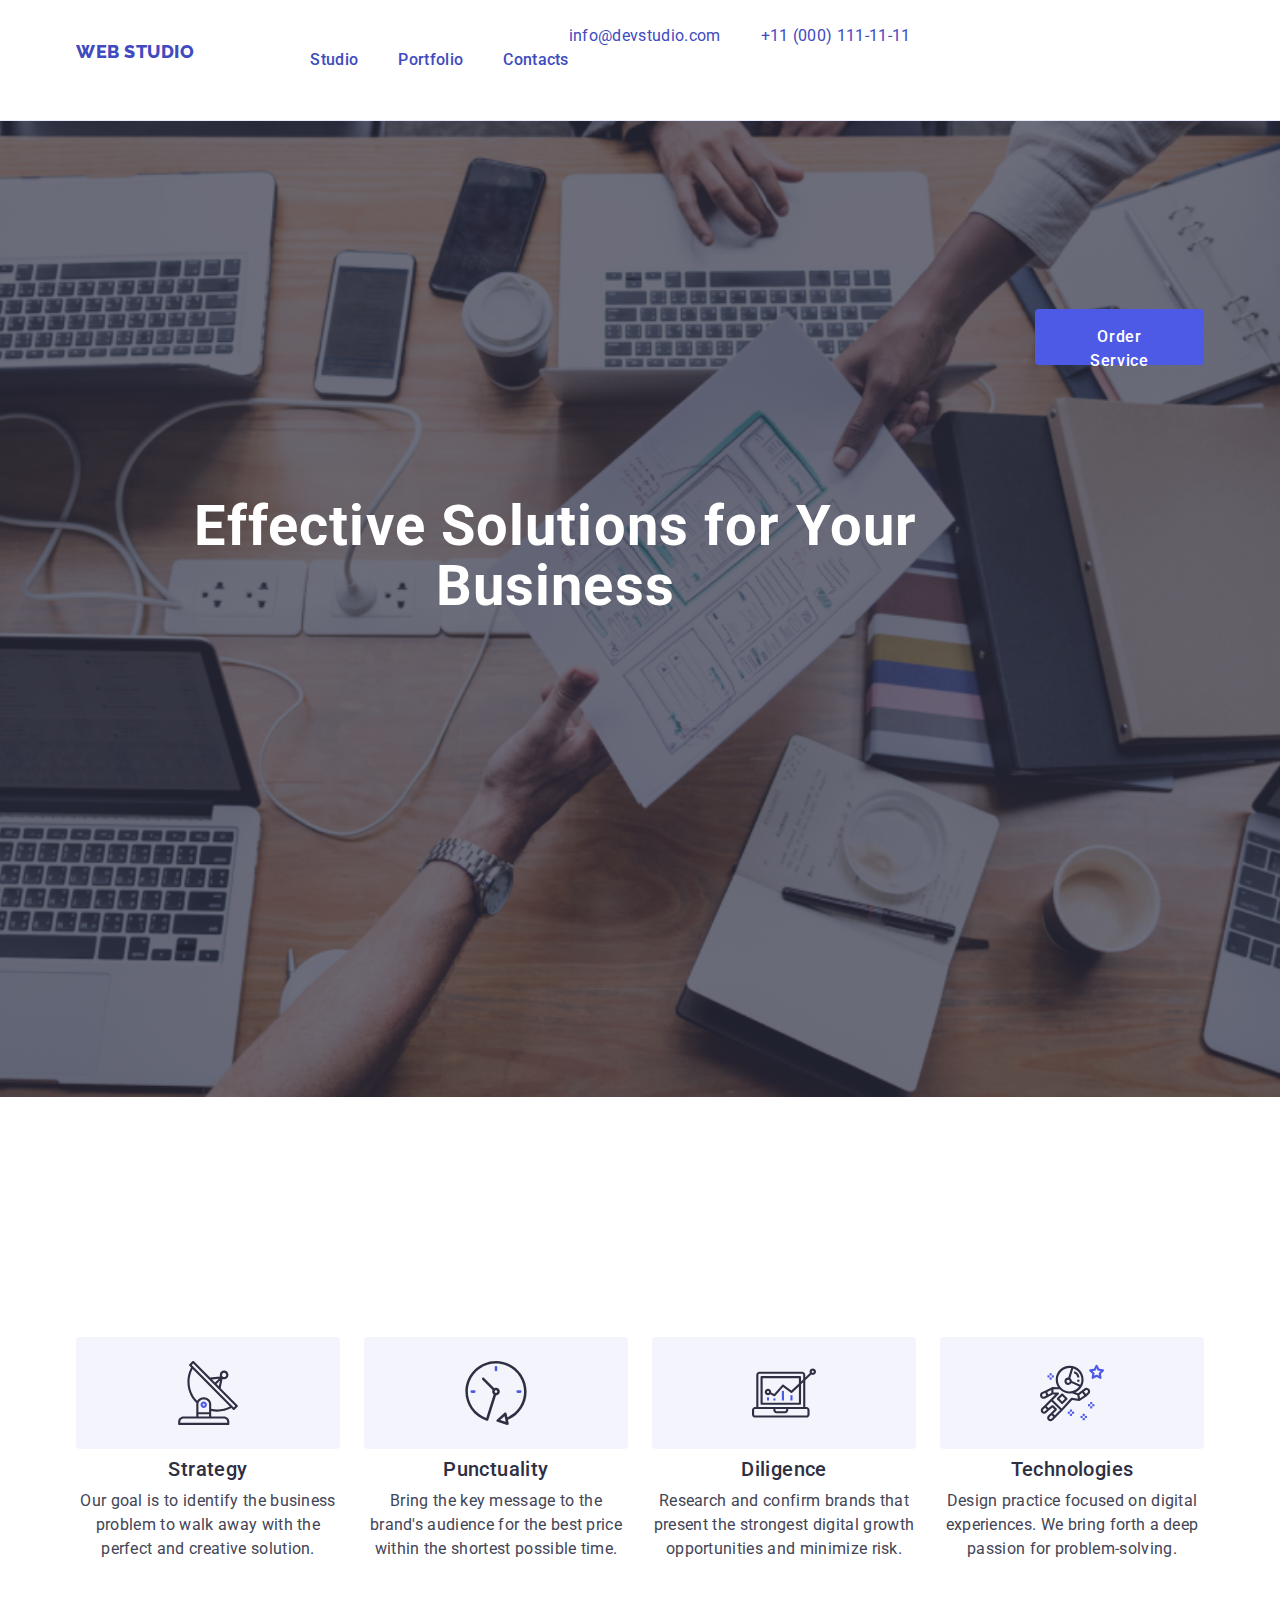
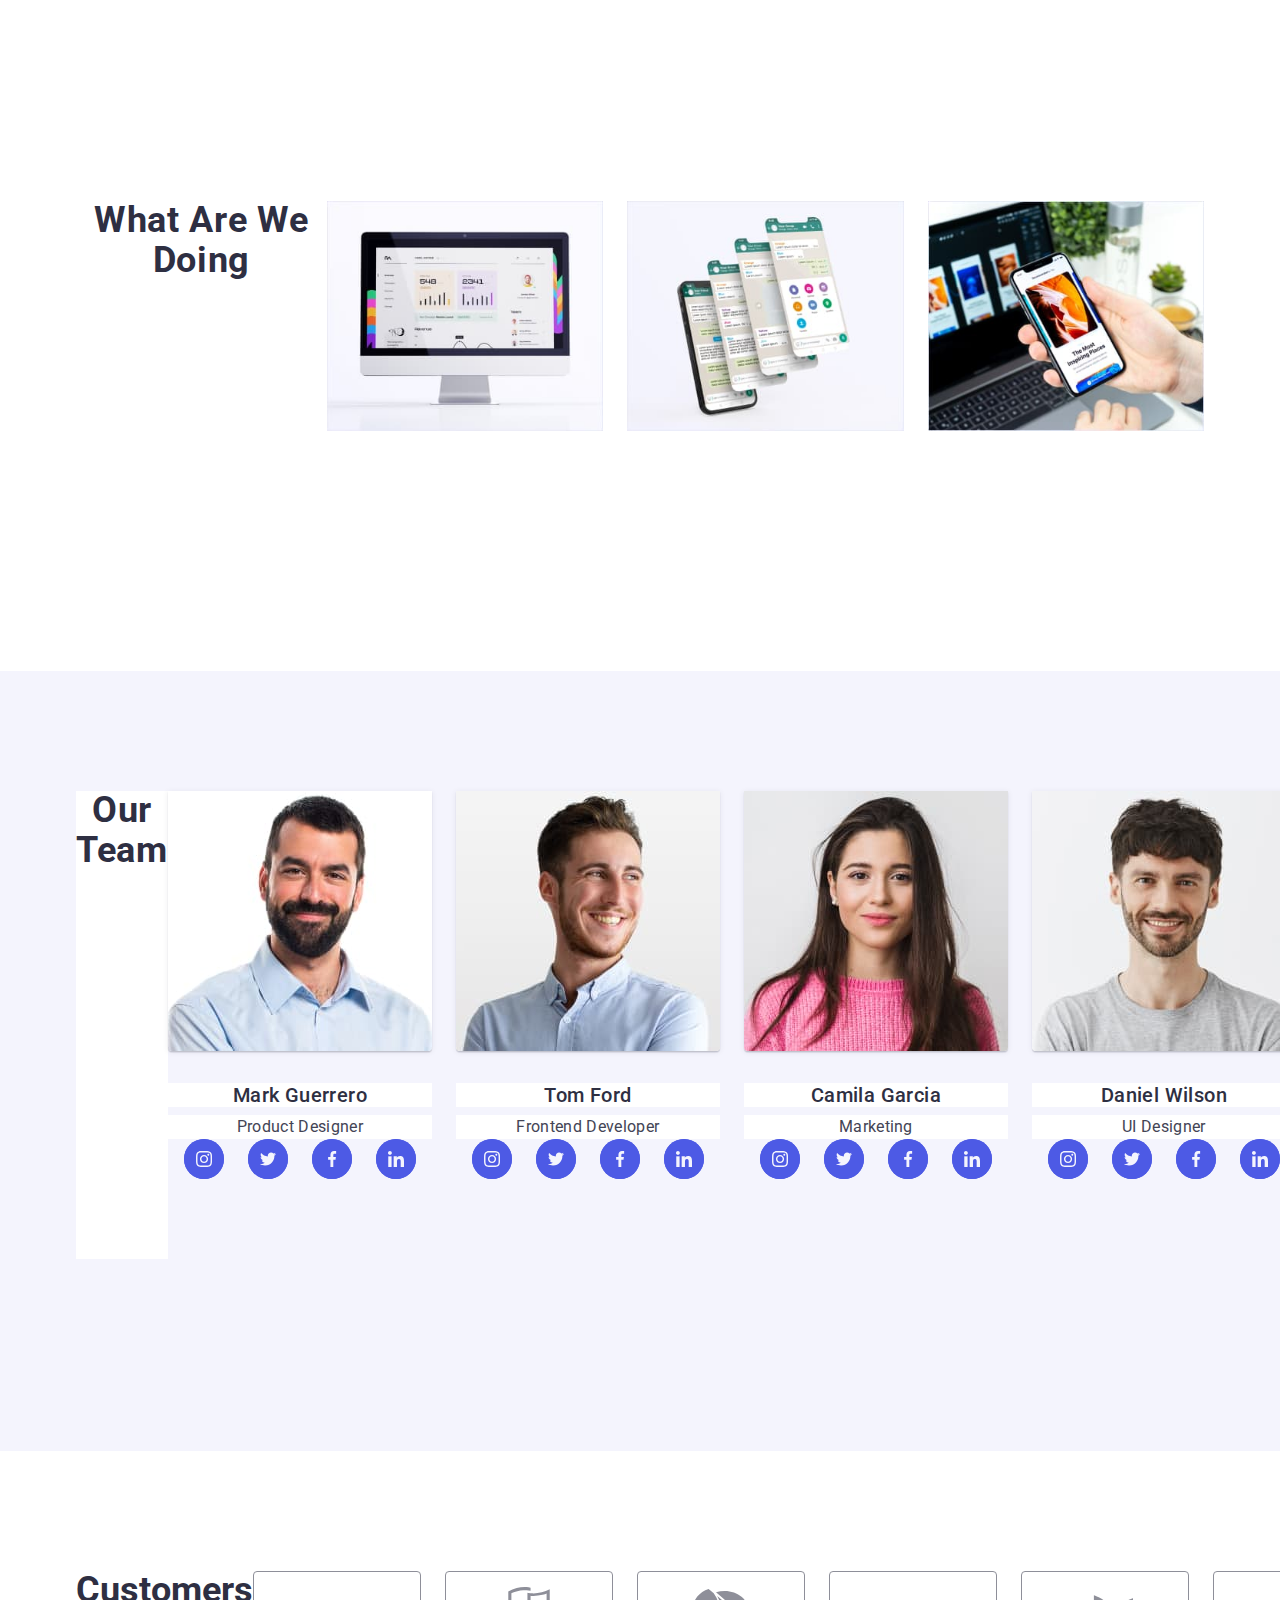
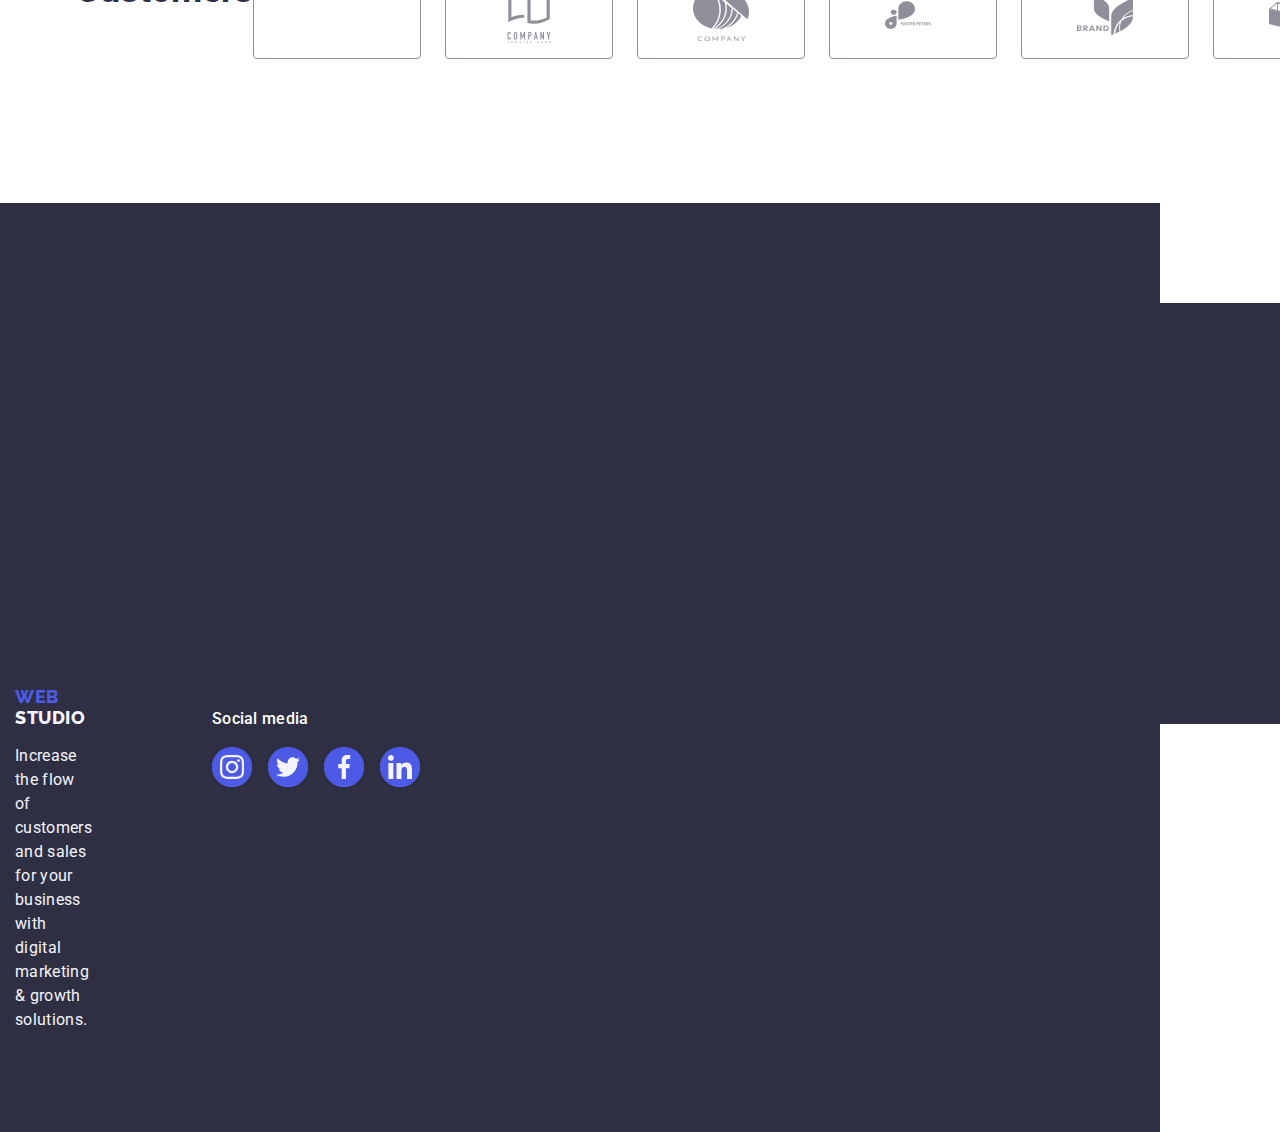
==== commit fe4daaf6: "test" ====
--- a/index.html
+++ b/index.html
@@ -170,7 +170,7 @@
         <div class="container">
           <h2 class="subtitle-web-studio-blue">Our Team</h2>
           <ul class="list hero-section-three">
-            <li class="link team-member">
+            <li class="link team-member-list">
               <img
                 class="background-white team-member"
                 src="./images/member1.jpg"
@@ -228,7 +228,7 @@
                 </ul>
               </div>
             </li>
-            <li class="link team-member">
+            <li class="link team-member-list">
               <img
                 class="background-white team-member"
                 src="./images/member2.jpg"
@@ -286,7 +286,7 @@
                 </ul>
               </div>
             </li>
-            <li class="link team-member">
+            <li class="link team-member-list">
               <img
                 class="background-white team-member"
                 src="./images/member3.jpg"
@@ -344,7 +344,7 @@
                 </ul>
               </div>
             </li>
-            <li class="link team-member">
+            <li class="link team-member-list">
               <img
                 class="background-white team-member"
                 src="./images/member4.jpg"
--- a/css/styles.css
+++ b/css/styles.css
@@ -110,6 +110,7 @@
   font-weight: 400;
   line-height: 150%;
   letter-spacing: 0.32px;
+  transition: color 250ms cubic-bezier(0.4, 0, 0.2, 1);
 }
 .button {
   color: var(--color-text);
@@ -127,6 +128,10 @@
   border: 1px solid #e7e9fc;
   border-radius: 4px;
   gap: 24px;
+  transition: color 250ms cubic-bezier(0.4, 0, 0.2, 1),
+    background-color 250ms cubic-bezier(0.4, 0, 0.2, 1),
+    border-color 250ms cubic-bezier(0.4, 0, 0.2, 1),
+    box-shadow 250ms cubic-bezier(0.4, 0, 0.2, 1);
 }
 .button:last-child{
   margin-bottom: 72px;
@@ -155,7 +160,7 @@
 letter-spacing: 0.64px;
 background: var(--color-text);
 cursor: pointer;
-background-color : 250ms cubic-bezier(0.4, 0, 0.2, 1);
+transition: background-color 250ms cubic-bezier(0.4, 0, 0.2, 1);
 }
 .order-service-button:hover,
 :focus
@@ -259,6 +264,10 @@
   display:block;
    box-shadow: 0px 1px 6px rgba(46, 47, 66, 0.08), 0px 1px 1px rgba(46, 47, 66, 0.16), 0px 2px 1px rgba(46, 47, 66, 0.08);
 }
+.team-member-list {
+  transition: background-color 250ms cubic-bezier(0.4, 0, 0.2, 1);
+}
+
 .background-white {
     background-color: #ffffffff;
 }
@@ -539,8 +548,7 @@
 border: 1px solid var(--icons-color);
 color: var(--icons-color);
 justify-content: center;
-border-color : 250ms cubic-bezier(0.4, 0, 0.2, 1);
- color : 250ms cubic-bezier(0.4, 0, 0.2, 1);
+transition: border-color 250ms cubic-bezier(0.4, 0, 0.2, 1), color 250ms cubic-bezier(0.4, 0, 0.2, 1);
 }
 .svg-section-five:hover
 {
